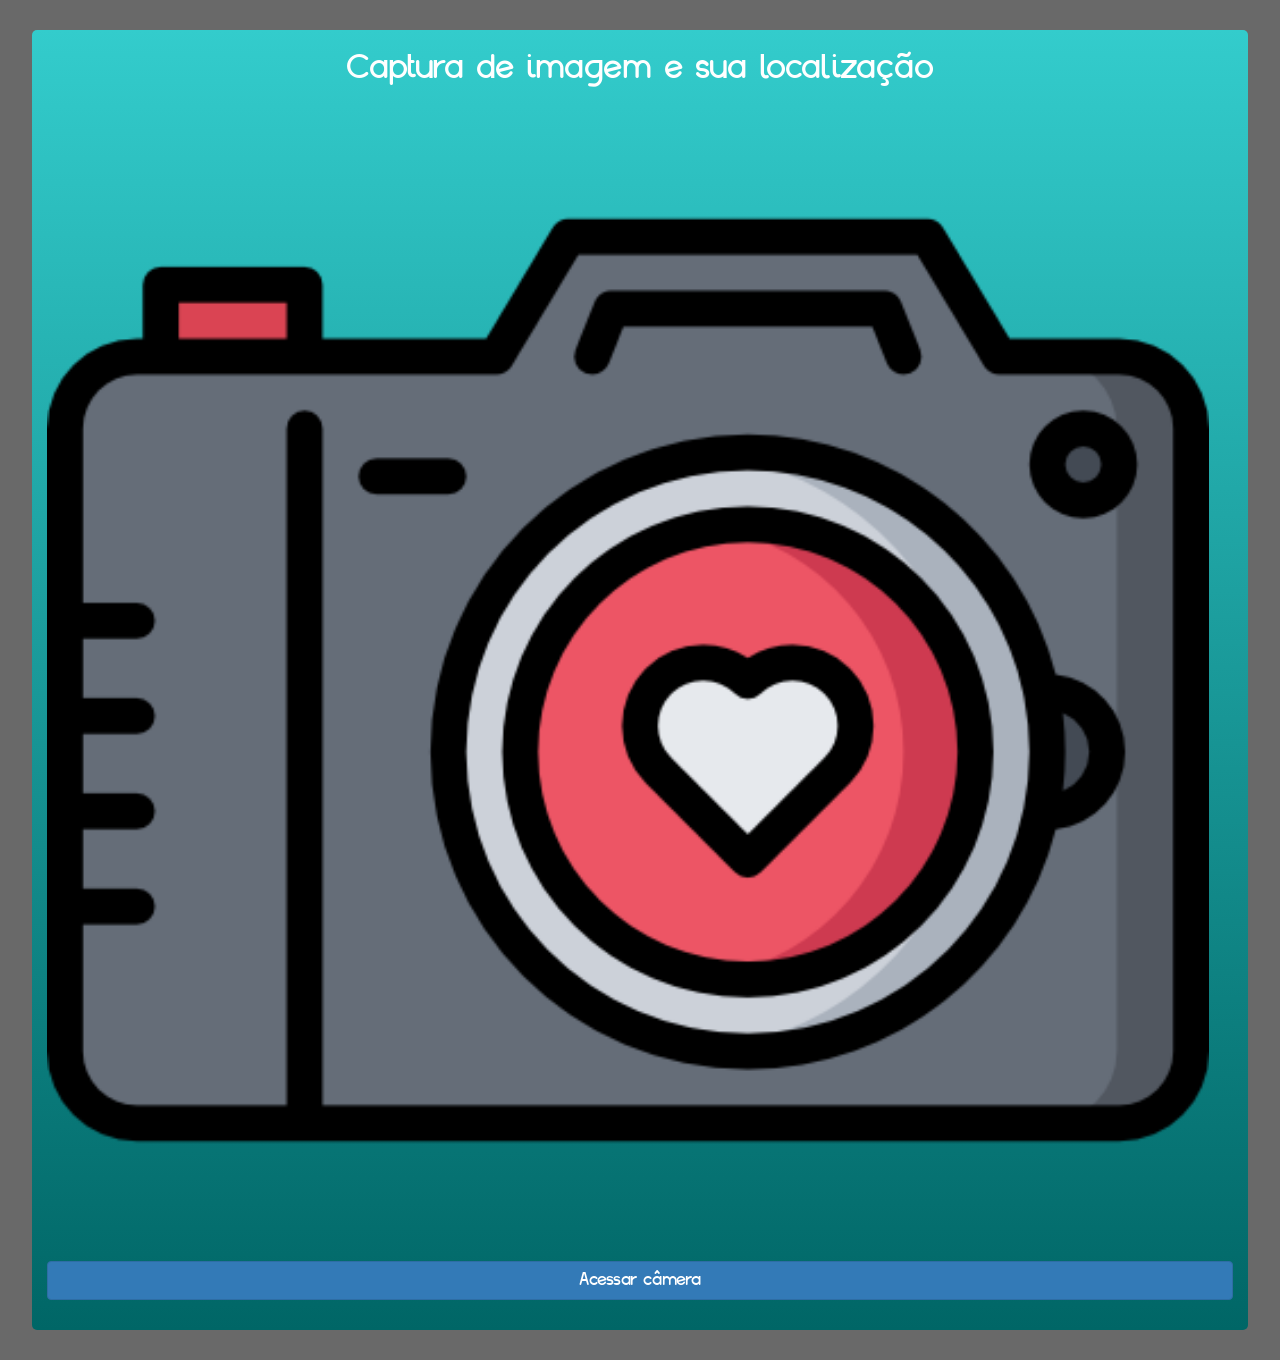
==== www/index.html @ a122f6d9 "Project's Initial Commit" ====
<!DOCTYPE HTML>
<html>
<head>
  <meta charset="utf-8">
  <meta name="viewport" content="width=device-width, initial-scale=1, maximum-scale=1, user-scalable=no">
  <meta http-equiv="Content-Security-Policy" content="default-src * data: gap: https://ssl.gstatic.com; style-src * 'unsafe-inline'; script-src * 'unsafe-inline' 'unsafe-eval'">
  <script src="components/loader.js"></script>
  <script src="components/jquery-3.3.1.min.js"></script>
  <script src="components/comandos.js"></script>
  <script src="https://api.mqcdn.com/sdk/mapquest-js/v1.3.2/mapquest-maps.js"></script>
  
  <link type="text/css" rel="stylesheet" href="https://api.mqcdn.com/sdk/mapquest-js/v1.3.2/mapquest-maps.css"/>
  <link rel="stylesheet" href="components/loader.css">
  <link rel="stylesheet" href="css/bootstrap.min.css">
  <link rel="stylesheet" href="css/style.css">

</head>
<body>

  <div class="container">

    <div class="row">
      <div class="col-xs-12">
        <h2>Captura de imagem e sua localização</h2>
      </div>
    </div>

    <div class="row">
      <div class="col-xs-12" id="divCamera">
        <img src="img/camera.png" class="" id="imgCamera">
      </div>
    </div>

    <div class="row">
      <div class="col-xs-12">
        <button class="btn btn-block btn-primary botao" id="btnLink" onclick="mudarParaFoto()">Acessar câmera </button>
      </div>
    </div>

  </div>


</body>
</html>
---- www/components/loader.css ----
/**
 * This is an auto-generated code by Monaca JS/CSS Components.
 * Please do not edit by hand.
 */

/*** <GENERATED> ***/
---- www/css/style.css ----
/**/

body{
  background-color: dimgray;
}

.container{
  width: 95%;
  margin-top: 30px;
  margin-bottom: 30px;
  padding-bottom: 30px;
  background: linear-gradient(to bottom, #33cccc 0%, #006666 100%);
  border-radius: 5px 5px 5px 5px;
}

@font-face{
  font-family: "balakhani";
  src: url("../fonts/balakhani.ttf") format("truetype");
}

h2{
  text-align: center;
  font-family: balakhani;
  font-style: bold;
  font-size: 35px;
  color: white;
}

#imgCamera{
  width: 98%;
}

#imgFoto{
  width: 98%;
  border-width: 2px;
  border-style: inset;
  border-color: whitesmoke;
}

.ft{
  margin-top: 20px;
  margin-bottom: 10px;
}

.rfoto{
  text-align: center;
}

.ll{
  max-width: 100%;
}

label{
  font-family: balakhani;
  font-size: 18px;
  color: white;
}

.botao{
  font-family: balakhani;
  font-size: 18px;
  align-content: middle;
}

#map{
  height: 400px;
  text-align: center;
  width: 100%;
  border-radius: 5px 5px 5px 5px;
}
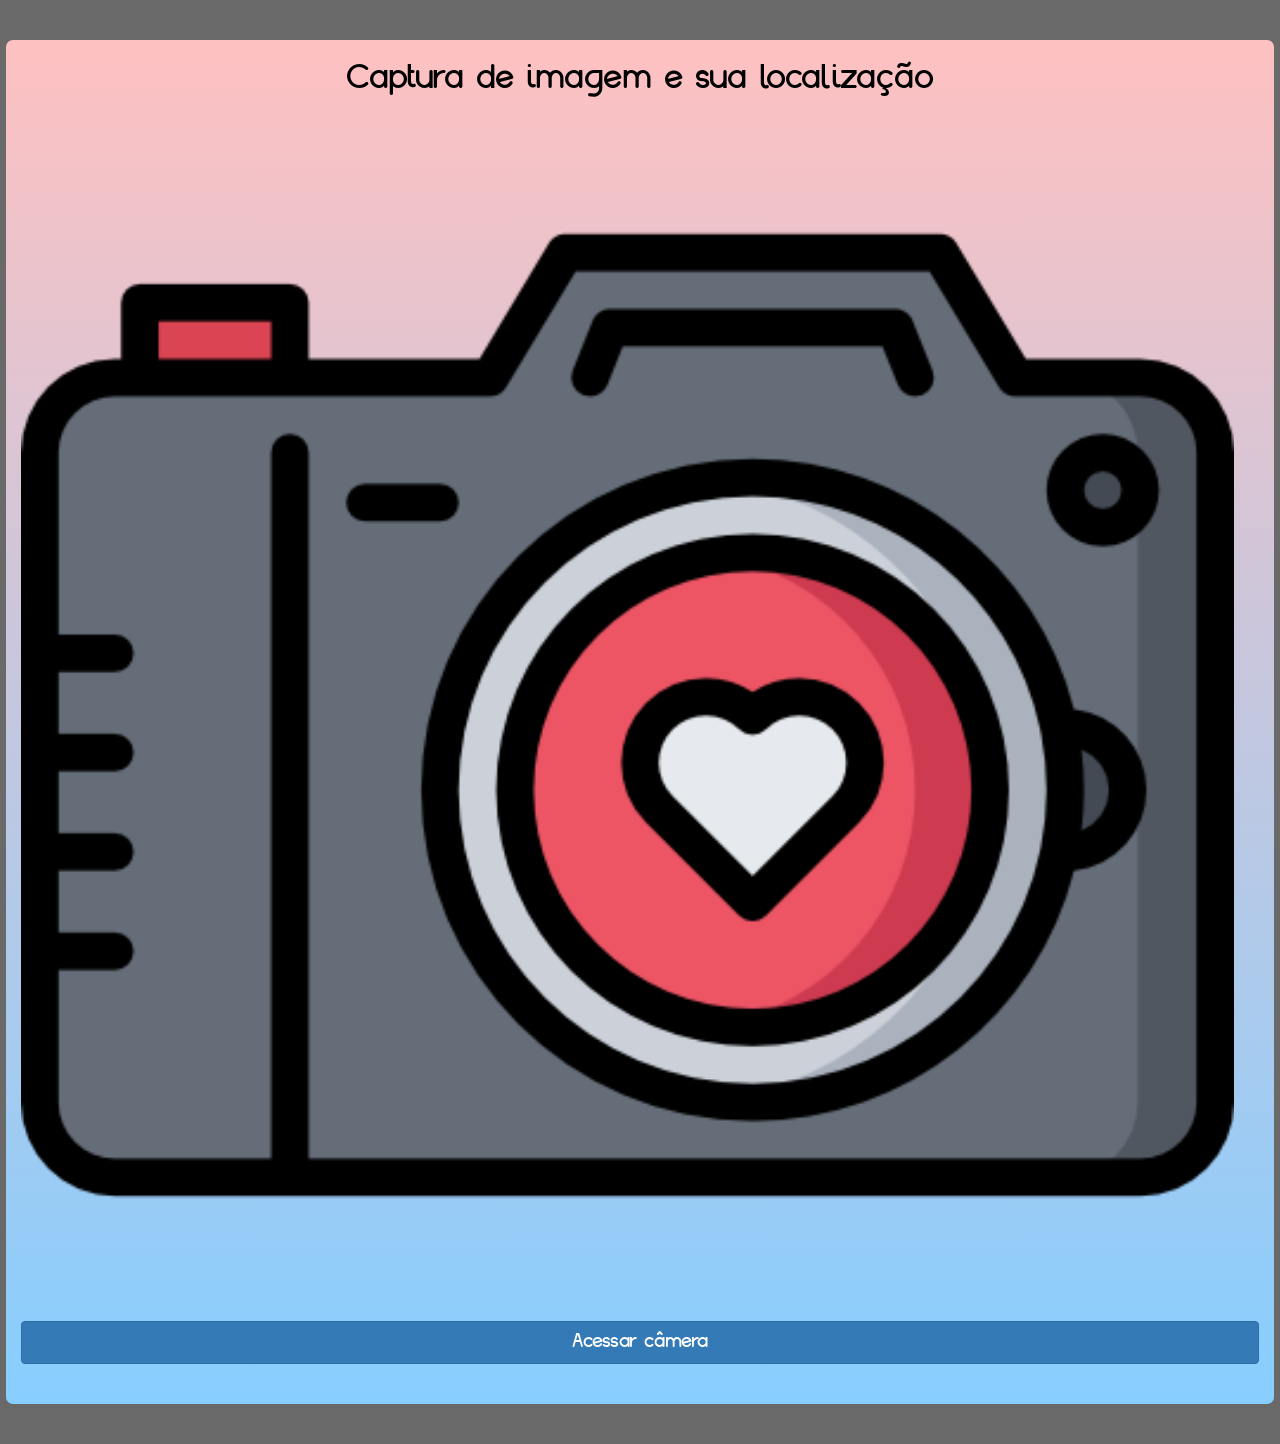
==== commit 018c8508: "botão" ====
--- a/www/index.html
+++ b/www/index.html
@@ -33,7 +33,7 @@
 
     <div class="row">
       <div class="col-xs-12">
-        <button class="btn btn-block btn-primary botao" id="btnLink" onclick="mudarParaFoto()">Acessar câmera </button>
+        <button class="btn btn-block btn-primary botao" id="btnLink" onclick="mudarParaFoto()">Acessar câmera</button>
       </div>
     </div>
 
--- a/www/css/style.css
+++ b/www/css/style.css
@@ -5,12 +5,12 @@
 }
 
 .container{
-  width: 95%;
-  margin-top: 30px;
-  margin-bottom: 30px;
-  padding-bottom: 30px;
-  background: linear-gradient(to bottom, #33cccc 0%, #006666 100%);
-  border-radius: 5px 5px 5px 5px;
+  width: 99%;
+  margin-top: 40px;
+  margin-bottom: 40px;
+  padding-bottom: 40px;
+  background: linear-gradient(to bottom, #FFC1C1 0%,  #87CEFF 100%);
+  border-radius: 7px 7px 7px 7px;
 }
 
 @font-face{
@@ -23,7 +23,7 @@
   font-family: balakhani;
   font-style: bold;
   font-size: 35px;
-  color: white;
+  color: black;
 }
 
 #imgCamera{
@@ -32,14 +32,14 @@
 
 #imgFoto{
   width: 98%;
-  border-width: 2px;
+  border-width: 4px;
   border-style: inset;
-  border-color: whitesmoke;
+  border-color: white;
 }
 
 .ft{
-  margin-top: 20px;
-  margin-bottom: 10px;
+  margin-top: 30px;
+  margin-bottom: 20px;
 }
 
 .rfoto{
@@ -52,20 +52,20 @@
 
 label{
   font-family: balakhani;
-  font-size: 18px;
+  font-size: 20px;ss
   color: white;
 }
 
 .botao{
   font-family: balakhani;
-  font-size: 18px;
+  font-size: 20px;
   align-content: middle;
 }
 
 #map{
-  height: 400px;
+  height: 500px;
   text-align: center;
   width: 100%;
-  border-radius: 5px 5px 5px 5px;
+  border-radius: 10px 10px 10px 10px;
 }
 
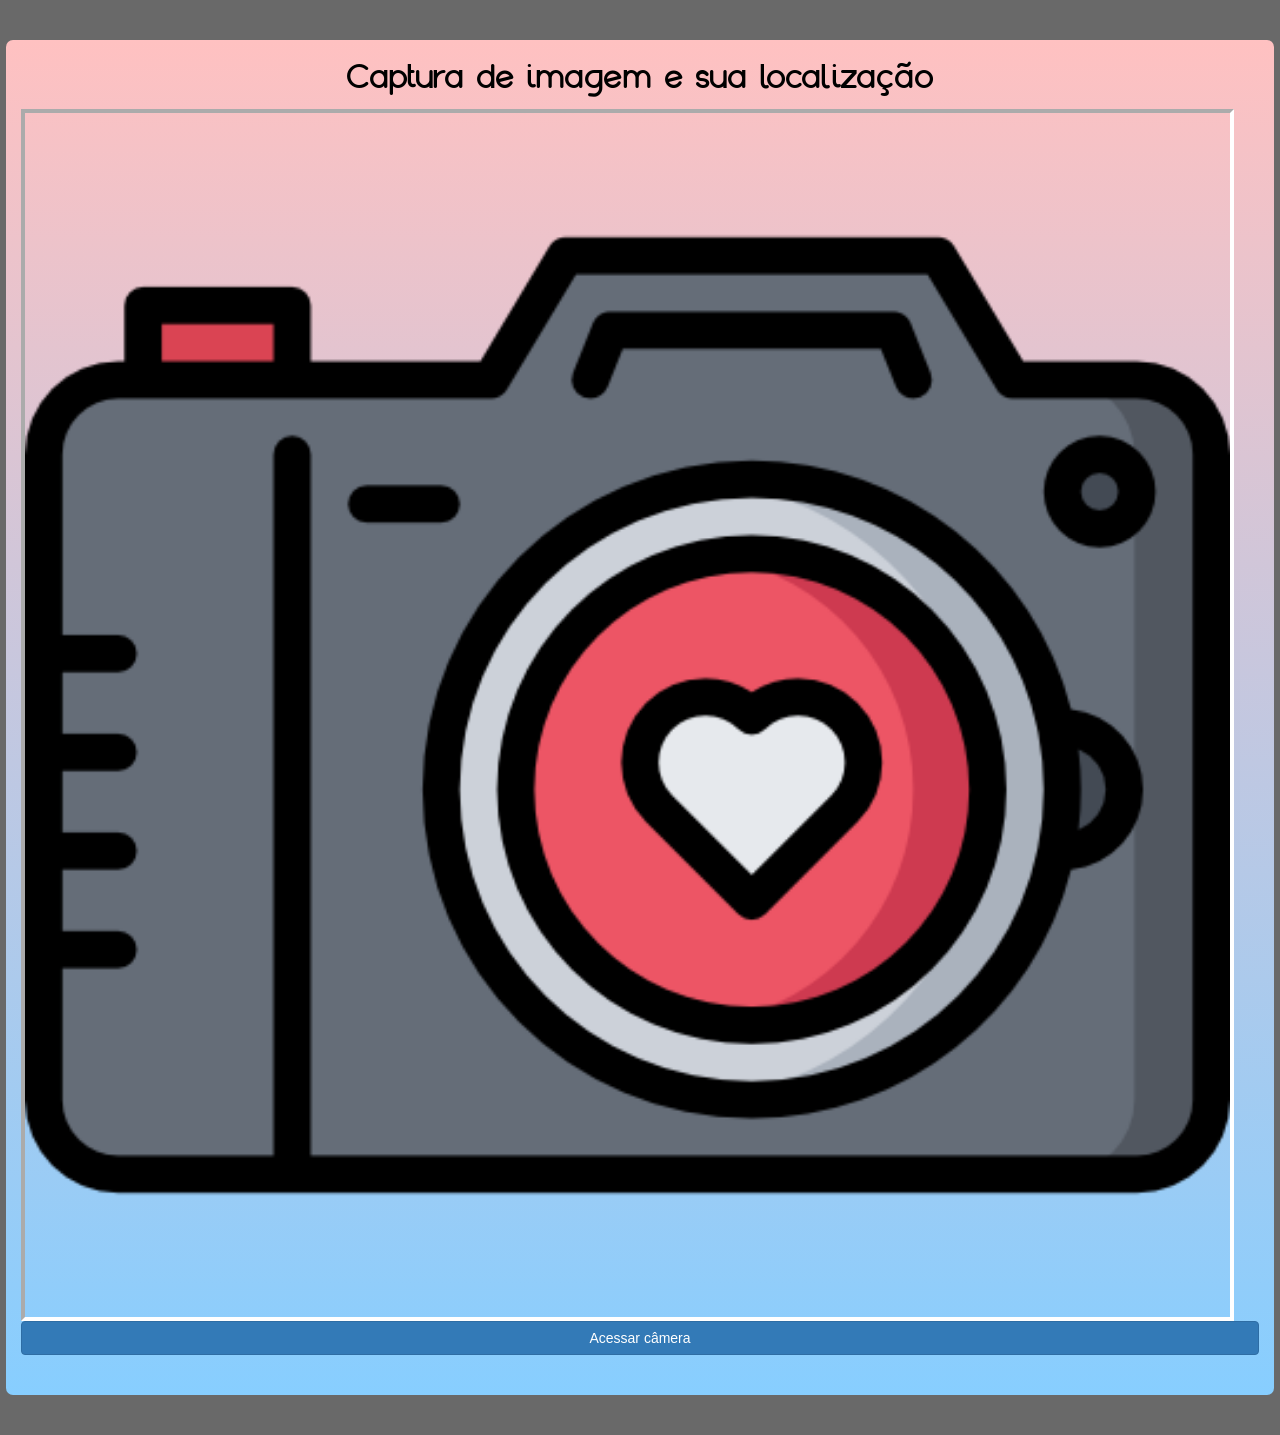
==== commit f53521a0: "bcghv" ====
--- a/www/index.html
+++ b/www/index.html
@@ -5,8 +5,8 @@
   <meta name="viewport" content="width=device-width, initial-scale=1, maximum-scale=1, user-scalable=no">
   <meta http-equiv="Content-Security-Policy" content="default-src * data: gap: https://ssl.gstatic.com; style-src * 'unsafe-inline'; script-src * 'unsafe-inline' 'unsafe-eval'">
   <script src="components/loader.js"></script>
-  <script src="components/jquery-3.3.1.min.js"></script>
-  <script src="components/comandos.js"></script>
+  <script src="components/jquery-3.4.1.min.js"></script>
+  <script src="components/comando.js"></script>
   <script src="https://api.mqcdn.com/sdk/mapquest-js/v1.3.2/mapquest-maps.js"></script>
   
   <link type="text/css" rel="stylesheet" href="https://api.mqcdn.com/sdk/mapquest-js/v1.3.2/mapquest-maps.css"/>
@@ -27,13 +27,13 @@
 
     <div class="row">
       <div class="col-xs-12" id="divCamera">
-        <img src="img/camera.png" class="" id="imgCamera">
+        <img src="img/camera.png" class="" id="imgFoto">
       </div>
     </div>
 
     <div class="row">
       <div class="col-xs-12">
-        <button class="btn btn-block btn-primary botao" id="btnLink" onclick="mudarParaFoto()">Acessar câmera</button>
+      <button class="btn btn-block btn-primary" id="btnLink" onclick="mudarParaFoto()">Acessar câmera</button>
       </div>
     </div>
 
